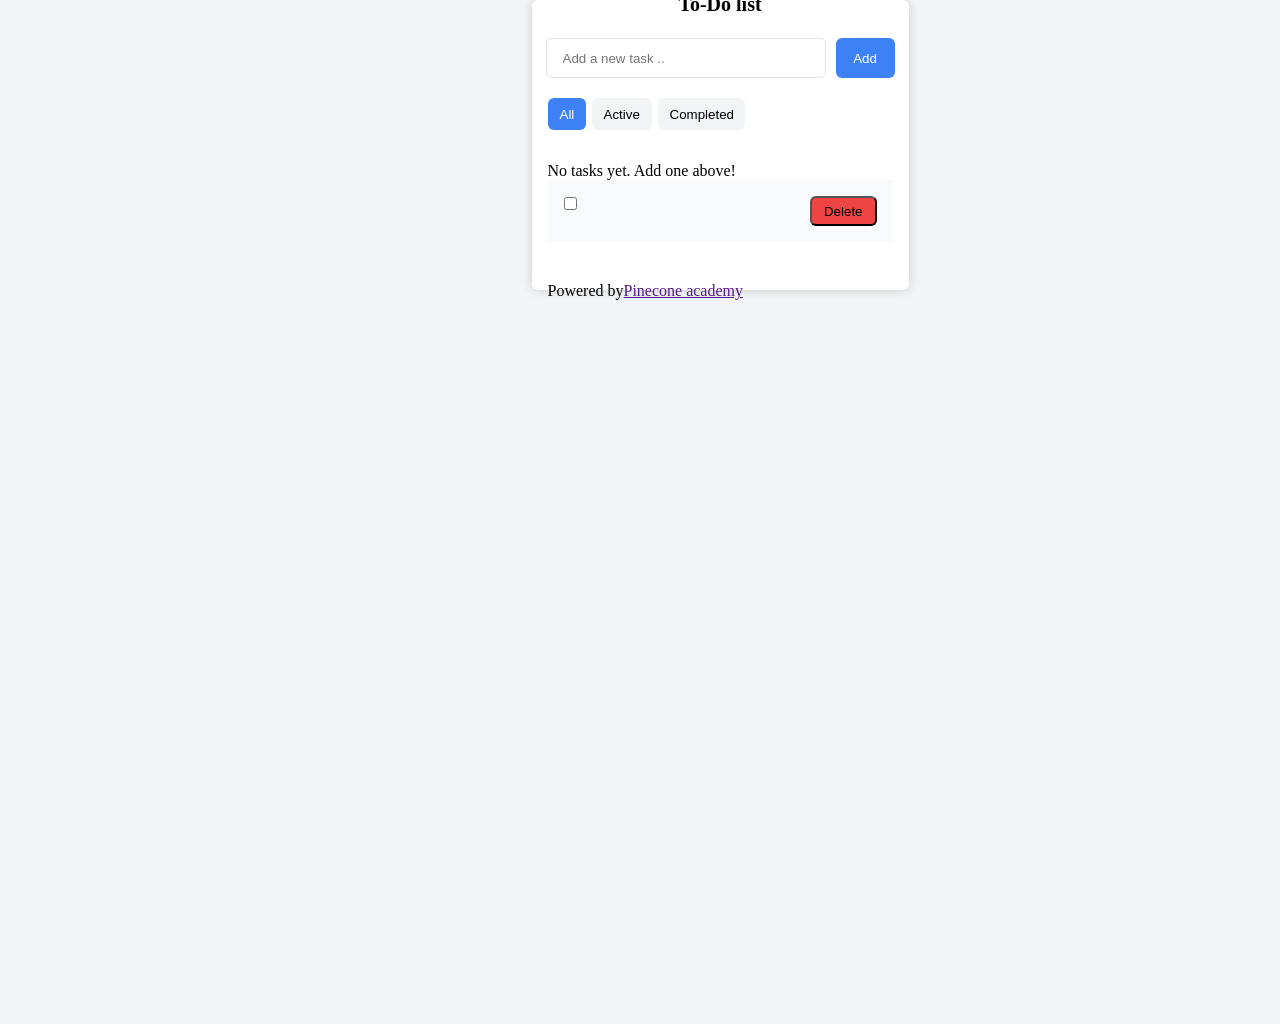
==== 420class/index.html @ ae58a01d "done" ====
<!doctype html>
<html lang="en">
  <head>
    <meta charset="UTF-8" />
    <meta name="viewport" content="width=device-width, initial-scale=1.0" />
    <link rel="stylesheet" href="style.css" />
    <title>Document</title>
  </head>
  <body>
    <div class="browser">
      <div class="boardComp">
        <div class="container">
          <div class="input">
            <h3>To-Do list</h3>
            <div class="input-container">
              <input id="input-text" placeholder="Add a new task .." ></input>
              <button id="button-container" onclick="mybutton()">Add</button>
            </div>
            <div class="filter-container">
              <button class="tab1" onclick="all()">All</button>
              <button class="tab2">Active</button>
              <button class="tab3">Completed</button>
            </div>
          </div>
          <div class="task-container" id="container">No tasks yet. Add one above!
            <div class="task-item">
                <div class="item-style">
                     <input type="checkbox">
                     <label></label>
                </div>
                <button class="delete">Delete</button>
            </div>
          </div>
        </div>
        <div class="footerContainer">
          <div class="footer-text">Powered by</div>
          <a href="">Pinecone academy</a>
        </div>
      </div>
    </div>
    <script src="index.js"></script>
  </body>
</html>
---- 420class/style.css ----
* {
  box-sizing: border-box;
  padding: 0%;
  margin: 0%;
}

.browser {
  width: 1440px;
  height: 1024px;
  display: flex;
  justify-content: center;
  background: #f3f4f6;
}
.boardComp {
  width: 377px;
  height: 290px;
  top: 140px;
  left: 532px;
  border-radius: 6px;
  padding-top: 24px;
  padding-right: 16px;
  padding-bottom: 24px;
  padding-left: 16px;
  gap: 40px;
  display: flex;
  justify-content: center;
  flex-direction: column;
  background: #ffffff;

  box-shadow: 0px 0px 12px 0px #00000029;
}

.container {
  width: 345px;

  gap: 32px;
  display: flex;
  justify-content: center;
  flex-direction: column;
  align-items: center;
}
.footerContainer {
  width: 345;
  display: flex;
}
.input {
  display: flex;
  align-items: center;
  flex-direction: column;
  gap: 20px;
}
h3 {
  font-family: Inter;
  font-weight: 600;
  font-style: Semi Bold;
  font-size: 20px;

  line-height: 28px;
  letter-spacing: -2.5%;
  text-align: center;
}
.input-container {
  display: flex;
  gap: 10px;
}
#input-text {
  width: 280px;
  height: 40px;
  border-radius: 6px;
  padding-top: 8px;
  padding-right: 16px;
  padding-bottom: 8px;
  padding-left: 16px;
  border-width: 1px;
  color: #71717a;
  border: 1px solid var(--border-border-border, #e4e4e7);
}
#button-container {
  width: 59px;
  height: 40px;
  border-radius: 6px;
  padding-top: 8px;
  padding-right: 16px;
  padding-bottom: 8px;
  padding-left: 16px;
  gap: 10px;
  color: white;
  background: #3c82f6;
  border: none;
}

.filter-container {
  display: flex;
  width: 345px;
  height: 32px;
  gap: 6px;
}
.tab1 {
  width: 38px;
  height: 32px;
  border-radius: 6px;
  padding-top: 4px;
  padding-right: 12px;
  padding-bottom: 4px;
  padding-left: 12px;
  gap: 10px;
  color: white;
  border: none;

  background: #3c82f6;
}
.tab2 {
  width: 60px;
  height: 32px;
  border-radius: 6px;
  padding-top: 4px;
  padding-right: 12px;
  padding-bottom: 4px;
  padding-left: 12px;
  gap: 10px;
  background: #f3f4f6;
  border: none;
}
.tab3 {
  width: 87px;
  height: 32px;
  border-radius: 6px;
  padding-top: 4px;
  padding-right: 12px;
  padding-bottom: 4px;
  padding-left: 12px;
  gap: 10px;
  background: #f3f4f6;
  border: none;
}

.task-item {
  width: 345px;
  height: 62px;
  border-radius: radius/rounded-md;
  gap: 10px;
  padding: 16px;
  background: #f9fafb;
  display: flex;
  justify-content: space-between;
}
.delete {
  width: 67;
  height: 29;
  border-radius: 6px;
  padding-top: 6px;
  padding-right: 12px;
  padding-bottom: 6px;
  padding-left: 12px;
  gap: 10px;
border: none
background: #FEF2F2;
background: #EF4444;

}
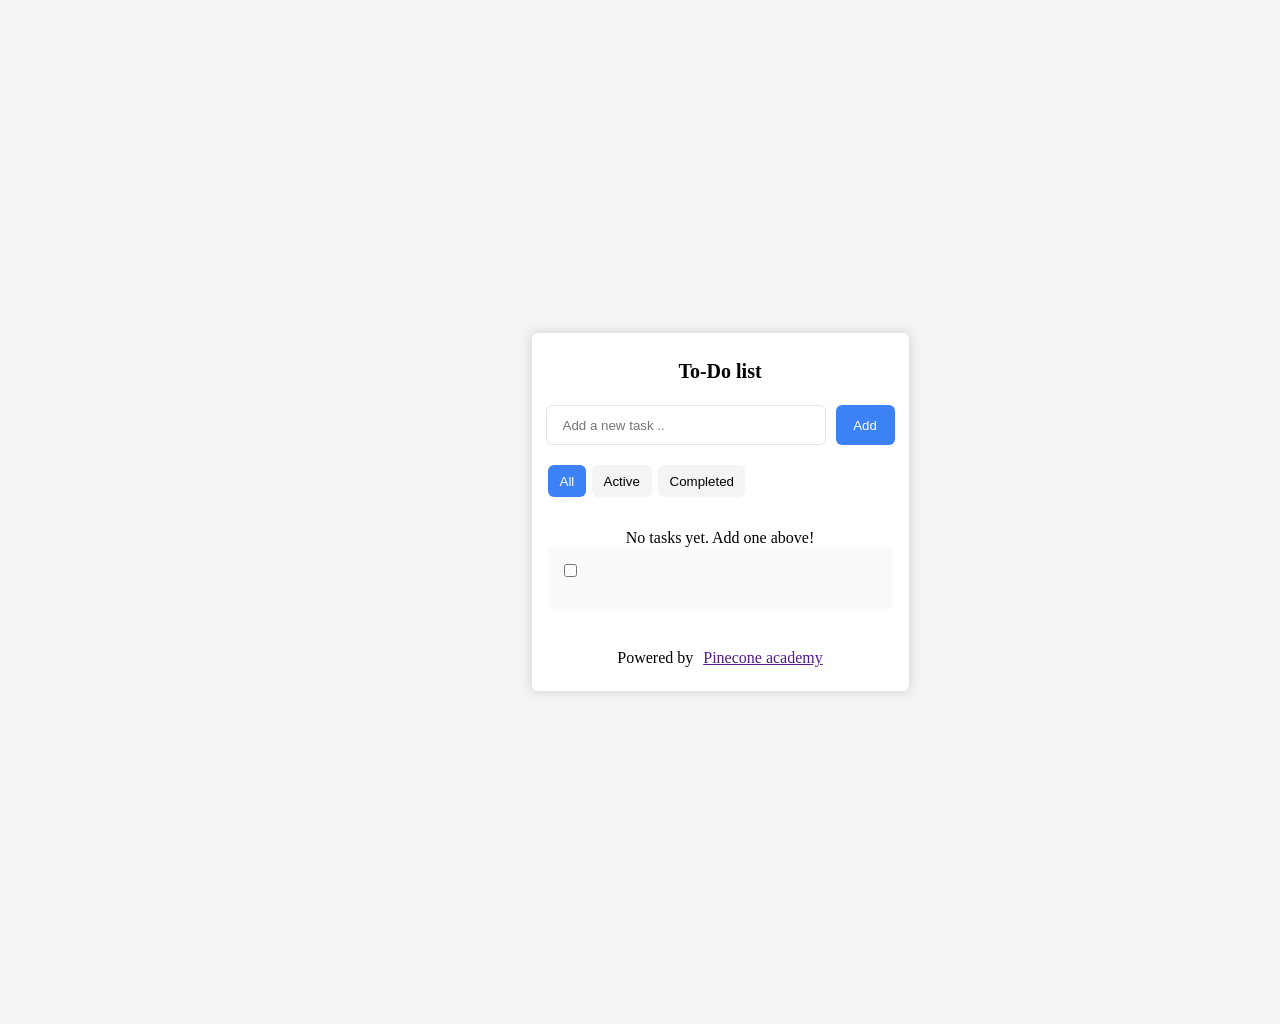
==== commit e3f9d87b: "20 oroi angi" ====
--- a/420class/index.html
+++ b/420class/index.html
@@ -17,9 +17,9 @@
               <button id="button-container" onclick="mybutton()">Add</button>
             </div>
             <div class="filter-container">
-              <button class="tab1" onclick="all()">All</button>
-              <button class="tab2">Active</button>
-              <button class="tab3">Completed</button>
+              <button class="tab1 active-tab" onclick="showAll(this)">All</button>
+              <button class="tab2" onclick="showActive(this)">Active</button>
+              <button class="tab3"onclick="showCompleted(this)">Completed</button>
             </div>
           </div>
           <div class="task-container" id="container">No tasks yet. Add one above!
--- a/420class/style.css
+++ b/420class/style.css
@@ -10,10 +10,11 @@
   display: flex;
   justify-content: center;
   background: #f3f4f6;
+  align-items: center;
 }
 .boardComp {
   width: 377px;
-  height: 290px;
+  min-height: 290px;
   top: 140px;
   left: 532px;
   border-radius: 6px;
@@ -40,8 +41,10 @@
   align-items: center;
 }
 .footerContainer {
-  width: 345;
+  width: 345px;
   display: flex;
+  justify-content: center;
+  gap: 10px;
 }
 .input {
   display: flex;
@@ -106,8 +109,10 @@
   gap: 10px;
   color: white;
   border: none;
-
+}
+.active-tab {
   background: #3c82f6;
+  color: white;
 }
 .tab2 {
   width: 60px;
@@ -145,16 +150,31 @@
   justify-content: space-between;
 }
 .delete {
-  width: 67;
-  height: 29;
+  width: 67px;
+  height: 29px;
   border-radius: 6px;
   padding-top: 6px;
   padding-right: 12px;
   padding-bottom: 6px;
   padding-left: 12px;
   gap: 10px;
-border: none
-background: #FEF2F2;
-background: #EF4444;
+  border: none;
+  color: red;
+  background: #fef2f2;
 
+  border: none;
 }
+
+.task-container {
+  display: flex;
+  justify-content: center;
+  align-items: center;
+  flex-direction: column;
+}
+
+.delete {
+  display: none;
+}
+.task-item:hover .delete {
+  display: block;
+}
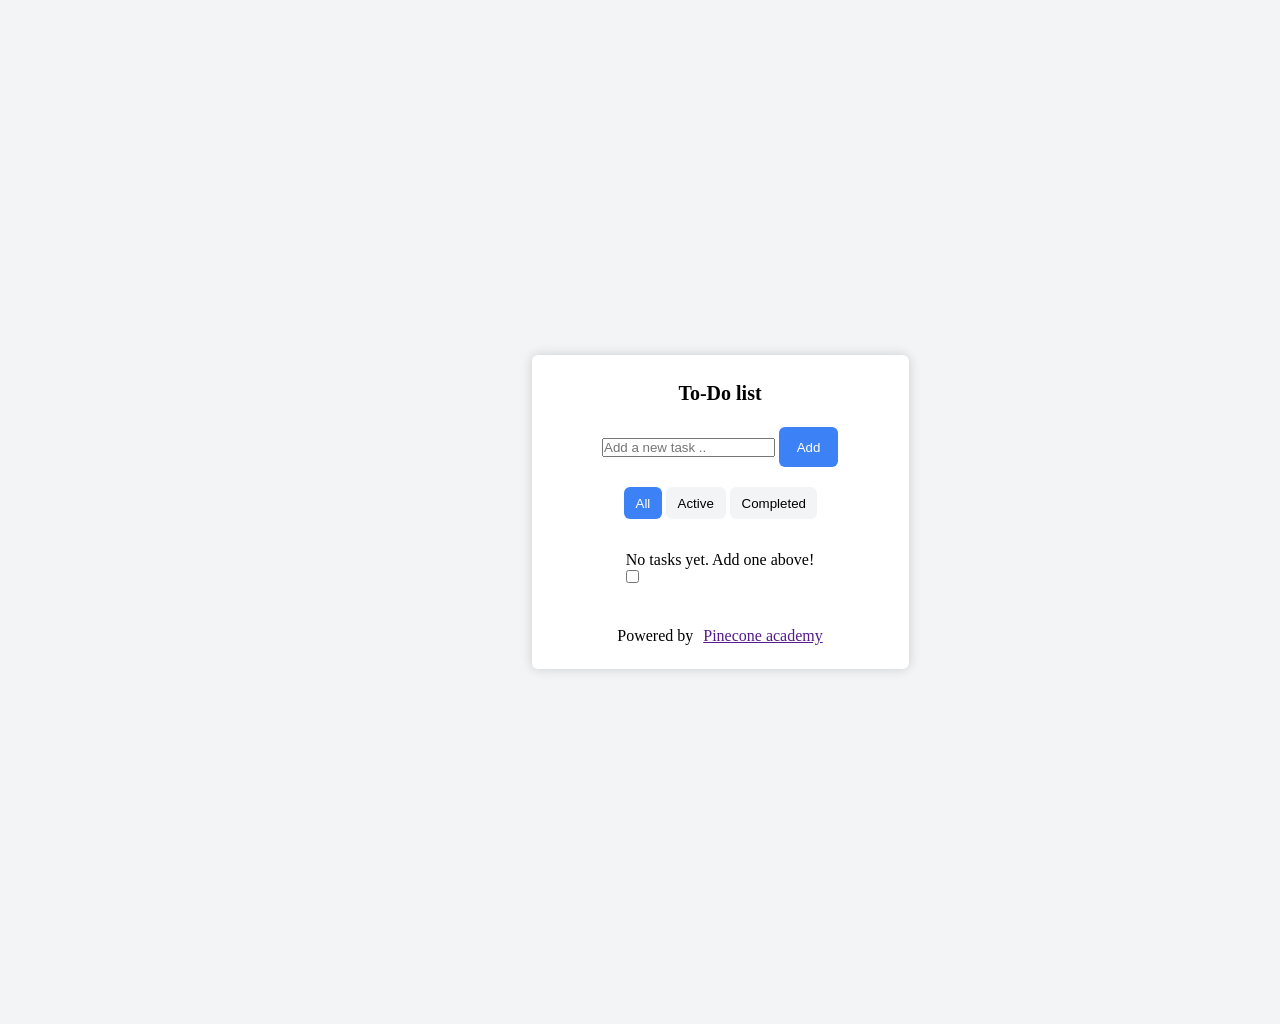
==== commit 197fd584: "21ni oroi" ====
--- a/420class/index.html
+++ b/420class/index.html
@@ -12,19 +12,19 @@
         <div class="container">
           <div class="input">
             <h3>To-Do list</h3>
-            <div class="input-container">
-              <input id="input-text" placeholder="Add a new task .." ></input>
+            <div class="inputContainer">
+              <input id="inputText" placeholder="Add a new task .." ></input>
               <button id="button-container" onclick="mybutton()">Add</button>
             </div>
-            <div class="filter-container">
-              <button class="tab1 active-tab" onclick="showAll(this)">All</button>
+            <div class="filterContainer">
+              <button class="tab1" onclick="showAll(this)">All</button>
               <button class="tab2" onclick="showActive(this)">Active</button>
               <button class="tab3"onclick="showCompleted(this)">Completed</button>
             </div>
           </div>
-          <div class="task-container" id="container">No tasks yet. Add one above!
-            <div class="task-item">
-                <div class="item-style">
+          <div class="taskContainer" id="container">No tasks yet. Add one above!
+            <div id="taskItem">
+                <div class="itemStyle">
                      <input type="checkbox">
                      <label></label>
                 </div>
@@ -33,7 +33,7 @@
           </div>
         </div>
         <div class="footerContainer">
-          <div class="footer-text">Powered by</div>
+          <div class="footerText">Powered by</div>
           <a href="">Pinecone academy</a>
         </div>
       </div>
--- a/420class/style.css
+++ b/420class/style.css
@@ -107,8 +107,10 @@
   padding-bottom: 4px;
   padding-left: 12px;
   gap: 10px;
+
+  border: none;
+  background: #3c82f6;
   color: white;
-  border: none;
 }
 .active-tab {
   background: #3c82f6;
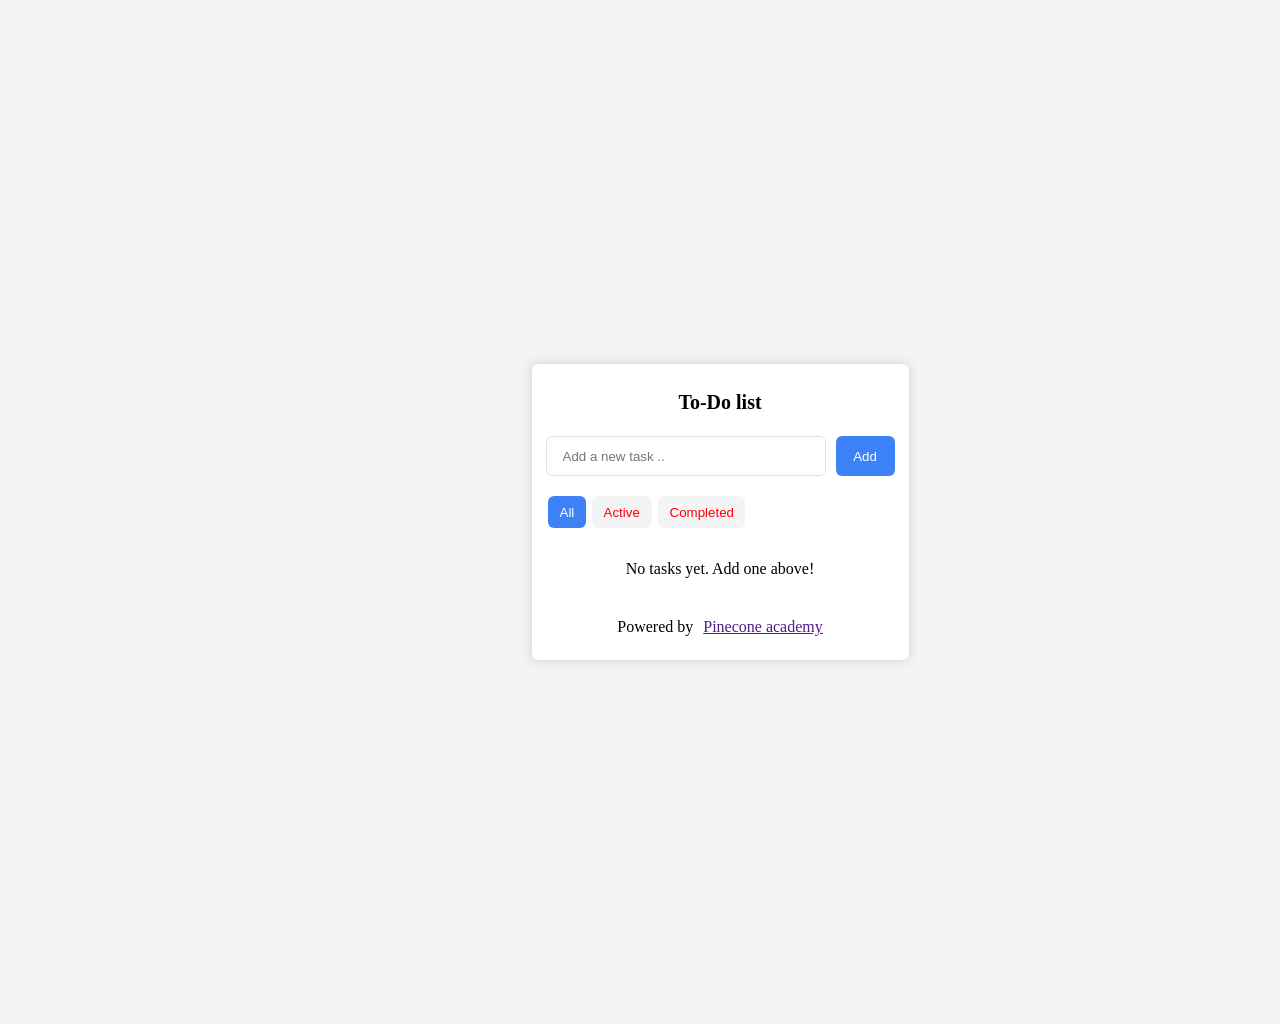
==== commit 84056f7c: "23ni angi" ====
--- a/420class/index.html
+++ b/420class/index.html
@@ -14,22 +14,30 @@
             <h3>To-Do list</h3>
             <div class="inputContainer">
               <input id="inputText" placeholder="Add a new task .." ></input>
-              <button id="button-container" onclick="mybutton()">Add</button>
+              <button id="buttonContainer" onclick="mybutton()">Add</button>
             </div>
             <div class="filterContainer">
               <button class="tab1" onclick="showAll(this)">All</button>
               <button class="tab2" onclick="showActive(this)">Active</button>
-              <button class="tab3"onclick="showCompleted(this)">Completed</button>
+              <button class="tab3" onclick="showCompleted(this)">Completed</button>
+
+
+
+
+<!-- 
+              <button onclick="filterTodo('all')">All</button>
+              <button  onclick="filterTodo('active')">Active</button>
+              <button onclick="filterTodo('complete')">Completed</button> -->
             </div>
           </div>
           <div class="taskContainer" id="container">No tasks yet. Add one above!
-            <div id="taskItem">
+            <!-- <div id="taskItem">
                 <div class="itemStyle">
                      <input type="checkbox">
-                     <label></label>
+                     <p></p>
                 </div>
                 <button class="delete">Delete</button>
-            </div>
+            </div> -->
           </div>
         </div>
         <div class="footerContainer">
--- a/420class/style.css
+++ b/420class/style.css
@@ -39,6 +39,7 @@
   justify-content: center;
   flex-direction: column;
   align-items: center;
+  /* overflow-y: auto; */
 }
 .footerContainer {
   width: 345px;
@@ -62,11 +63,11 @@
   letter-spacing: -2.5%;
   text-align: center;
 }
-.input-container {
+.inputContainer {
   display: flex;
   gap: 10px;
 }
-#input-text {
+#inputText {
   width: 280px;
   height: 40px;
   border-radius: 6px;
@@ -78,7 +79,7 @@
   color: #71717a;
   border: 1px solid var(--border-border-border, #e4e4e7);
 }
-#button-container {
+#buttonContainer {
   width: 59px;
   height: 40px;
   border-radius: 6px;
@@ -92,7 +93,7 @@
   border: none;
 }
 
-.filter-container {
+.filterContainer {
   display: flex;
   width: 345px;
   height: 32px;
@@ -112,10 +113,7 @@
   background: #3c82f6;
   color: white;
 }
-.active-tab {
-  background: #3c82f6;
-  color: white;
-}
+
 .tab2 {
   width: 60px;
   height: 32px;
@@ -141,17 +139,23 @@
   border: none;
 }
 
-.task-item {
+.taskItem {
   width: 345px;
   height: 62px;
   border-radius: radius/rounded-md;
-  gap: 10px;
+  gap: 30px;
   padding: 16px;
   background: #f9fafb;
   display: flex;
+  display: flex;
   justify-content: space-between;
+  align-items: center;
+  /* overflow: hidden; */
 }
-.delete {
+.itemStyle {
+  gap: 10px;
+}
+button {
   width: 67px;
   height: 29px;
   border-radius: 6px;
@@ -167,16 +171,26 @@
   border: none;
 }
 
-.task-container {
+.taskContainer {
   display: flex;
   justify-content: center;
   align-items: center;
   flex-direction: column;
 }
 
-.delete {
+.taskItem button {
   display: none;
+  border: none;
 }
-.task-item:hover .delete {
+.taskItem button:hover {
+  display: block;
+  /* background-color: #cc0000; Илүү бараан улаан болно */
+}
+.taskItem:hover button {
   display: block;
 }
+
+.itemStyle {
+  display: flex;
+  justify-content: space-between;
+}
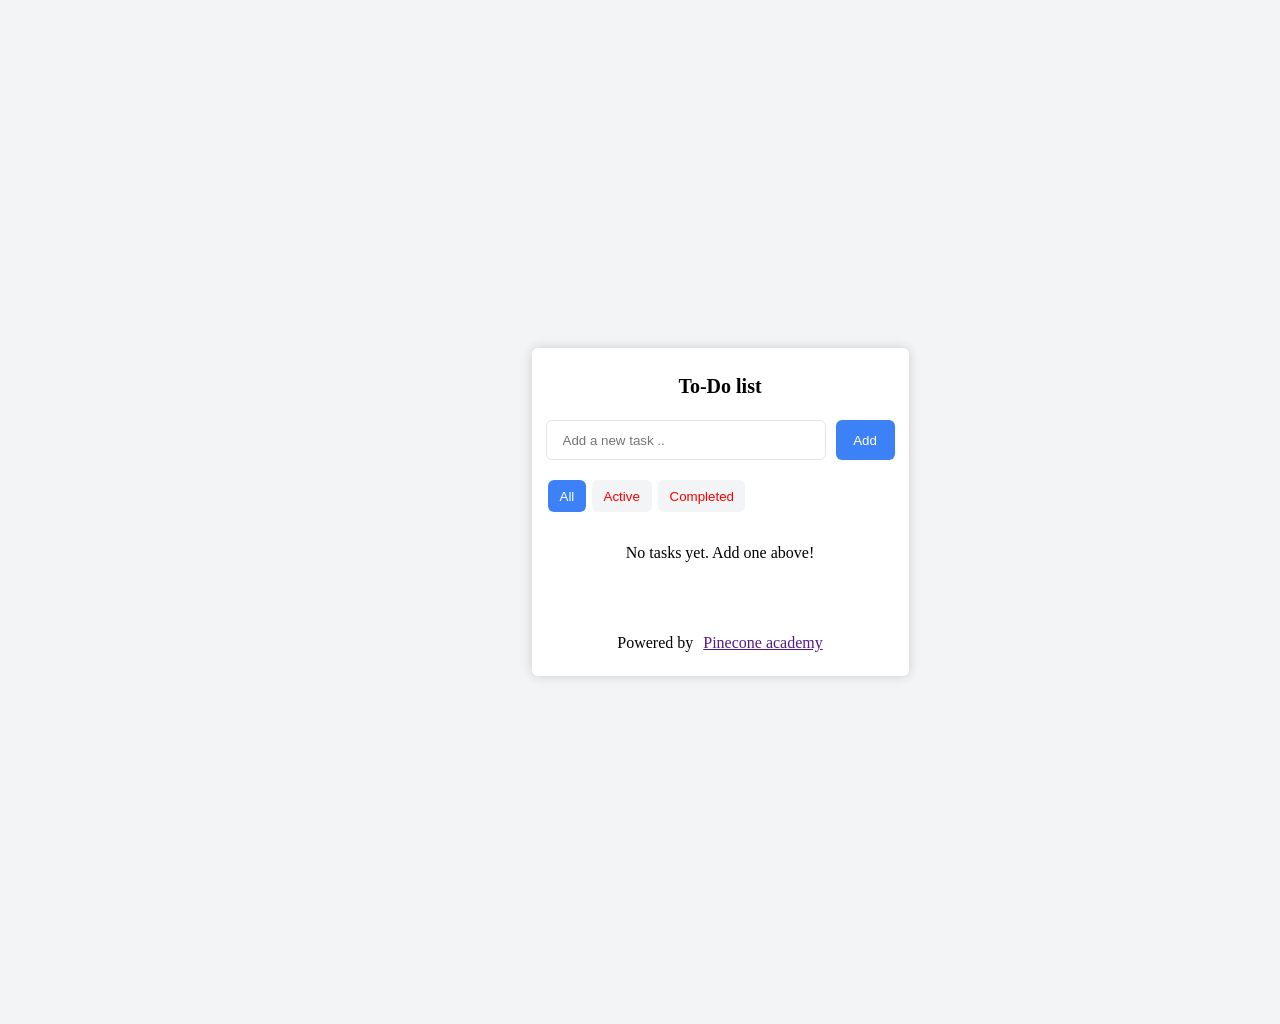
==== commit 52de3cd9: "saturday" ====
--- a/420class/index.html
+++ b/420class/index.html
@@ -17,17 +17,9 @@
               <button id="buttonContainer" onclick="mybutton()">Add</button>
             </div>
             <div class="filterContainer">
-              <button class="tab1" onclick="showAll(this)">All</button>
-              <button class="tab2" onclick="showActive(this)">Active</button>
-              <button class="tab3" onclick="showCompleted(this)">Completed</button>
-
-
-
-
-<!-- 
-              <button onclick="filterTodo('all')">All</button>
-              <button  onclick="filterTodo('active')">Active</button>
-              <button onclick="filterTodo('complete')">Completed</button> -->
+              <button class="tab1" onclick="showAll()">All</button>
+              <button class="tab2" onclick="showActive()">Active</button>
+              <button class="tab3" onclick="showCompleted()">Completed</button>
             </div>
           </div>
           <div class="taskContainer" id="container">No tasks yet. Add one above!
@@ -38,7 +30,14 @@
                 </div>
                 <button class="delete">Delete</button>
             </div> -->
+            <!-- <div id="taskInfo">
+                <span id="taskCount"></span>
+                <button id="clearCompleted">Clear completed</button>
+            </div> -->
+
+            
           </div>
+          <div id="taskInfo"></div>
         </div>
         <div class="footerContainer">
           <div class="footerText">Powered by</div>
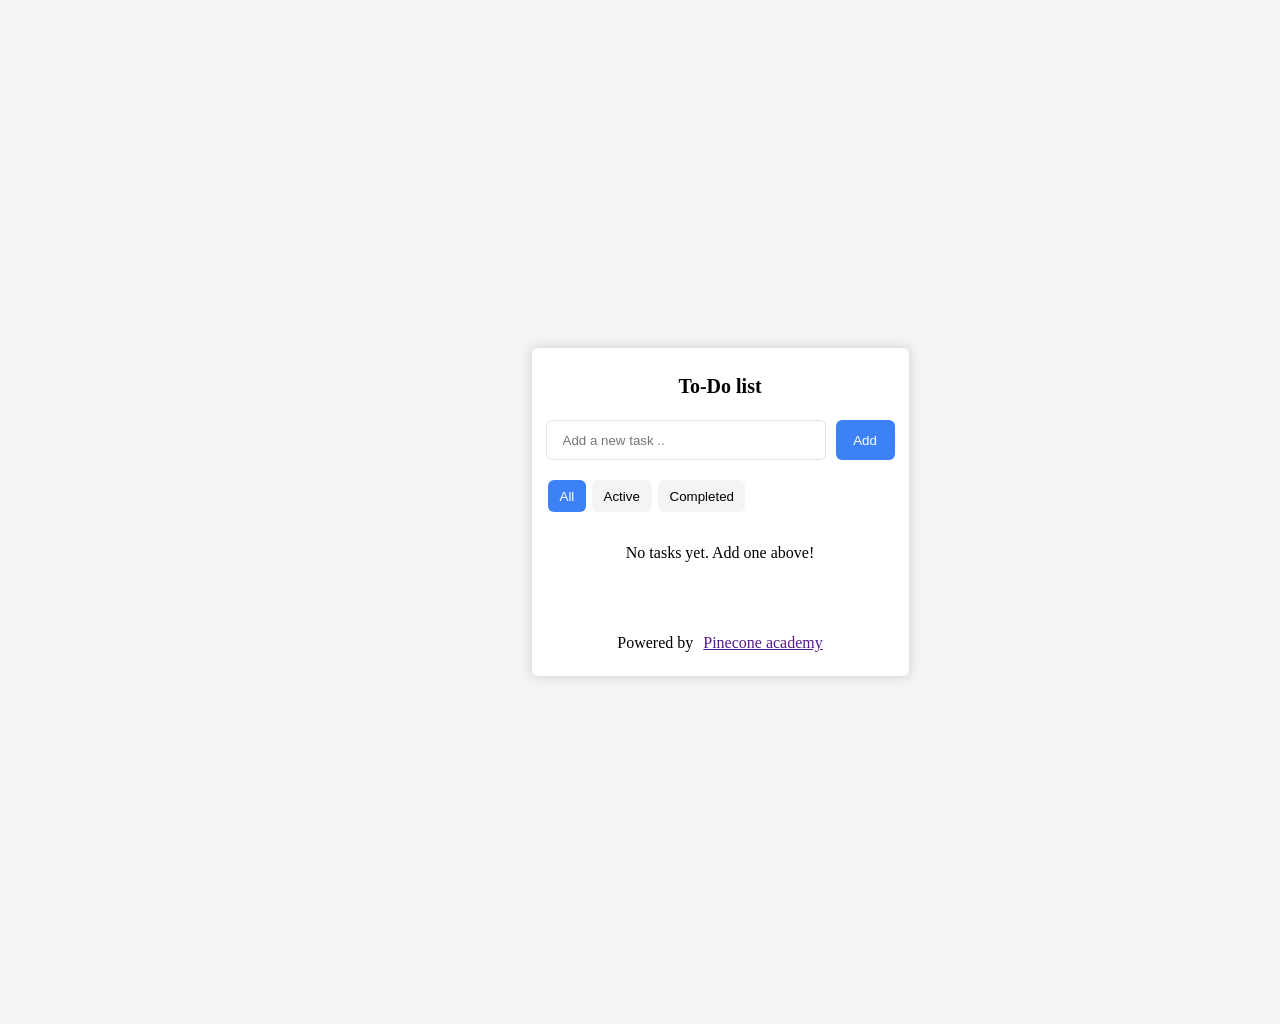
==== commit 5f6c1a14: "saturday last" ====
--- a/420class/index.html
+++ b/420class/index.html
@@ -32,7 +32,8 @@
             </div> -->
             <!-- <div id="taskInfo">
                 <span id="taskCount"></span>
-                <button id="clearCompleted">Clear completed</button>
+                div class="clear"
+                <button id="  ">Clear completed</button>
             </div> -->
 
             
--- a/420class/style.css
+++ b/420class/style.css
@@ -165,7 +165,7 @@
   padding-left: 12px;
   gap: 10px;
   border: none;
-  color: red;
+  /* color: red; */
   background: #fef2f2;
 
   border: none;
@@ -181,6 +181,7 @@
 .taskItem button {
   display: none;
   border: none;
+  color: red;
 }
 .taskItem button:hover {
   display: block;
@@ -194,3 +195,29 @@
   display: flex;
   justify-content: space-between;
 }
+#taskInfo {
+  display: flex;
+  justify-content: space-between;
+  align-items: center;
+  width: 345px;
+}
+span {
+  color: #6b7280;
+  font-family: Inter;
+  font-weight: 400;
+  font-style: Regular;
+  font-size: 14px;
+  leading-trim: NONE;
+  line-height: 100%;
+  letter-spacing: 0%;
+}
+
+#clear {
+  color: red;
+  background: none;
+  width: 140px;
+}
+.taskDelete {
+  color: red;
+  width: 140px;
+}
